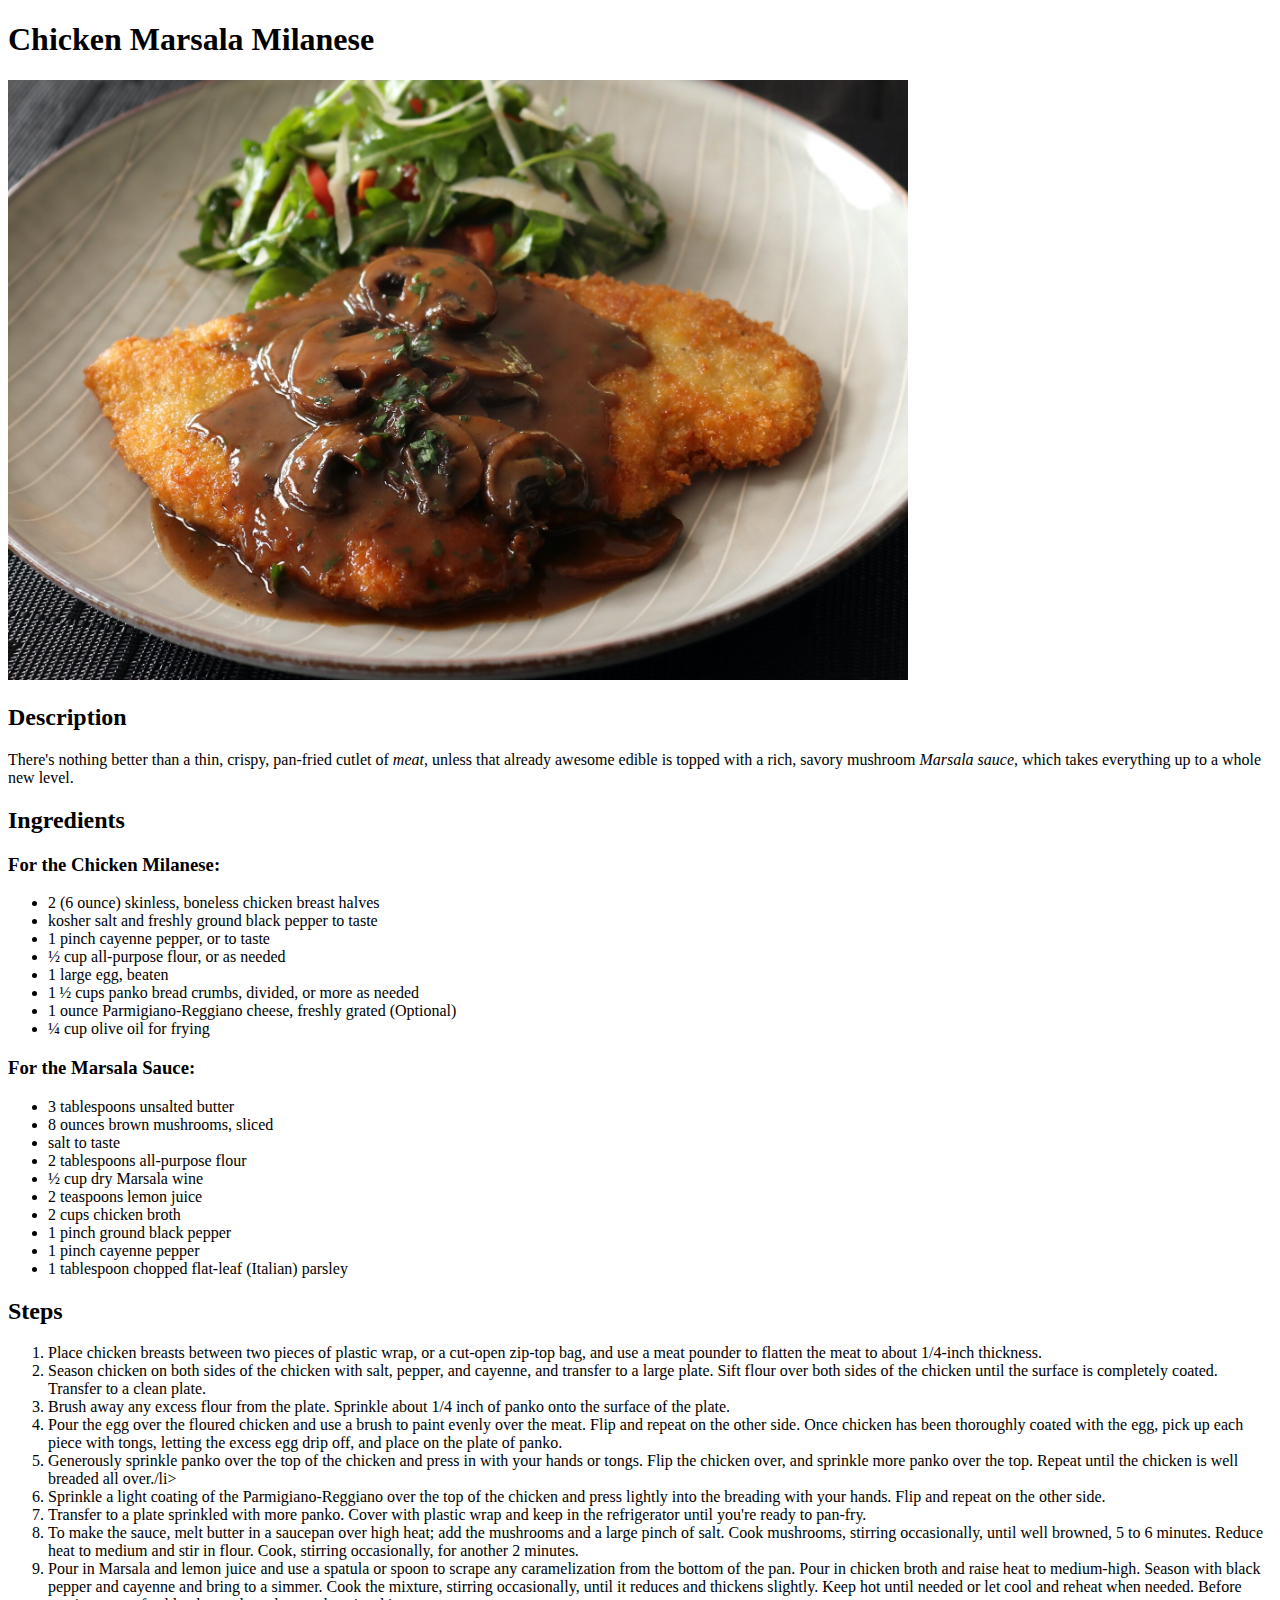
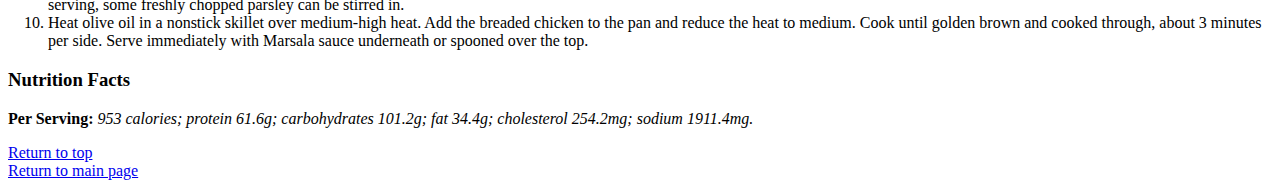
==== recipes/chicken_marsala_milanese.html @ edfeaf6b "Add recipes" ====
<!DOCTYPE html>
<html lang="en">
    <head>
        <title>Chicken_Marsala_Milanese</title>
        <meta charset="UTF-8">
    </head>

    <body>
        <h1 id="header">Chicken Marsala Milanese</h1>
        <img src="images/image.jfif" alt="chicken marsala milanese recipe" width="900" height="600">
        <h2>Description</h2>
            <p>There's nothing better than a thin, crispy, pan-fried cutlet of <em>meat</em>, unless that already awesome edible is topped with a rich, savory mushroom <em>Marsala sauce</em>, which takes everything up to a whole new level.</p>
        <h2>Ingredients</h2>
        <h3>For the Chicken Milanese:</h3>
        <ul>
            <li>2 (6 ounce) skinless, boneless chicken breast halves</li>
            <li>kosher salt and freshly ground black pepper to taste</li>
            <li>1 pinch cayenne pepper, or to taste</li>
            <li>½ cup all-purpose flour, or as needed</li>
            <li>1 large egg, beaten</li>
            <li>1 ½ cups panko bread crumbs, divided, or more as needed</li>
            <li>1 ounce Parmigiano-Reggiano cheese, freshly grated (Optional)</li>
            <li>¼ cup olive oil for frying</li>
        </ul>
        <h3>For the Marsala Sauce:</h3>
        <ul>
            <li>3 tablespoons unsalted butter</li>
            <li>8 ounces brown mushrooms, sliced</li>
            <li>salt to taste</li>
            <li>2 tablespoons all-purpose flour</li>
            <li>½ cup dry Marsala wine</li>
            <li>2 teaspoons lemon juice</li>
            <li>2 cups chicken broth</li>
            <li>1 pinch ground black pepper</li>
            <li>1 pinch cayenne pepper</li>
            <li>1 tablespoon chopped flat-leaf (Italian) parsley</li>
        </ul>
        <h2>Steps</h2>
        <ol>
            <li>Place chicken breasts between two pieces of plastic wrap, or a cut-open zip-top bag, and use a meat pounder to flatten the meat to about 1/4-inch thickness.</li>
            <li>Season chicken on both sides of the chicken with salt, pepper, and cayenne, and transfer to a large plate. Sift flour over both sides of the chicken until the surface is completely coated. Transfer to a clean plate.</li>
            <li>Brush away any excess flour from the plate. Sprinkle about 1/4 inch of panko onto the surface of the plate.</li>
            <li>Pour the egg over the floured chicken and use a brush to paint evenly over the meat. Flip and repeat on the other side. Once chicken has been thoroughly coated with the egg, pick up each piece with tongs, letting the excess egg drip off, and place on the plate of panko.</li>
            <li>Generously sprinkle panko over the top of the chicken and press in with your hands or tongs. Flip the chicken over, and sprinkle more panko over the top. Repeat until the chicken is well breaded all over.</Generously>/li>
            <li>Sprinkle a light coating of the Parmigiano-Reggiano over the top of the chicken and press lightly into the breading with your hands. Flip and repeat on the other side.</li>
            <li>Transfer to a plate sprinkled with more panko. Cover with plastic wrap and keep in the refrigerator until you're ready to pan-fry.</li>
            <li>To make the sauce, melt butter in a saucepan over high heat; add the mushrooms and a large pinch of salt. Cook mushrooms, stirring occasionally, until well browned, 5 to 6 minutes. Reduce heat to medium and stir in flour. Cook, stirring occasionally, for another 2 minutes.</li>
            <li>Pour in Marsala and lemon juice and use a spatula or spoon to scrape any caramelization from the bottom of the pan. Pour in chicken broth and raise heat to medium-high. Season with black pepper and cayenne and bring to a simmer. Cook the mixture, stirring occasionally, until it reduces and thickens slightly. Keep hot until needed or let cool and reheat when needed. Before serving, some freshly chopped parsley can be stirred in.</li>
            <li>Heat olive oil in a nonstick skillet over medium-high heat. Add the breaded chicken to the pan and reduce the heat to medium. Cook until golden brown and cooked through, about 3 minutes per side. Serve immediately with Marsala sauce underneath or spooned over the top.</li>
        </ol>
        <h3>Nutrition Facts</h3>
            <p><strong>Per Serving:</strong><em> 953 calories; protein 61.6g; carbohydrates 101.2g; fat 34.4g; cholesterol 254.2mg; sodium 1911.4mg.</em></p>
        <div>
            <a href="#header">Return to top</a>
        </div>
        <div>
            <a href="../index.html">Return to main page</a>
        </div>
    </body>
</html>
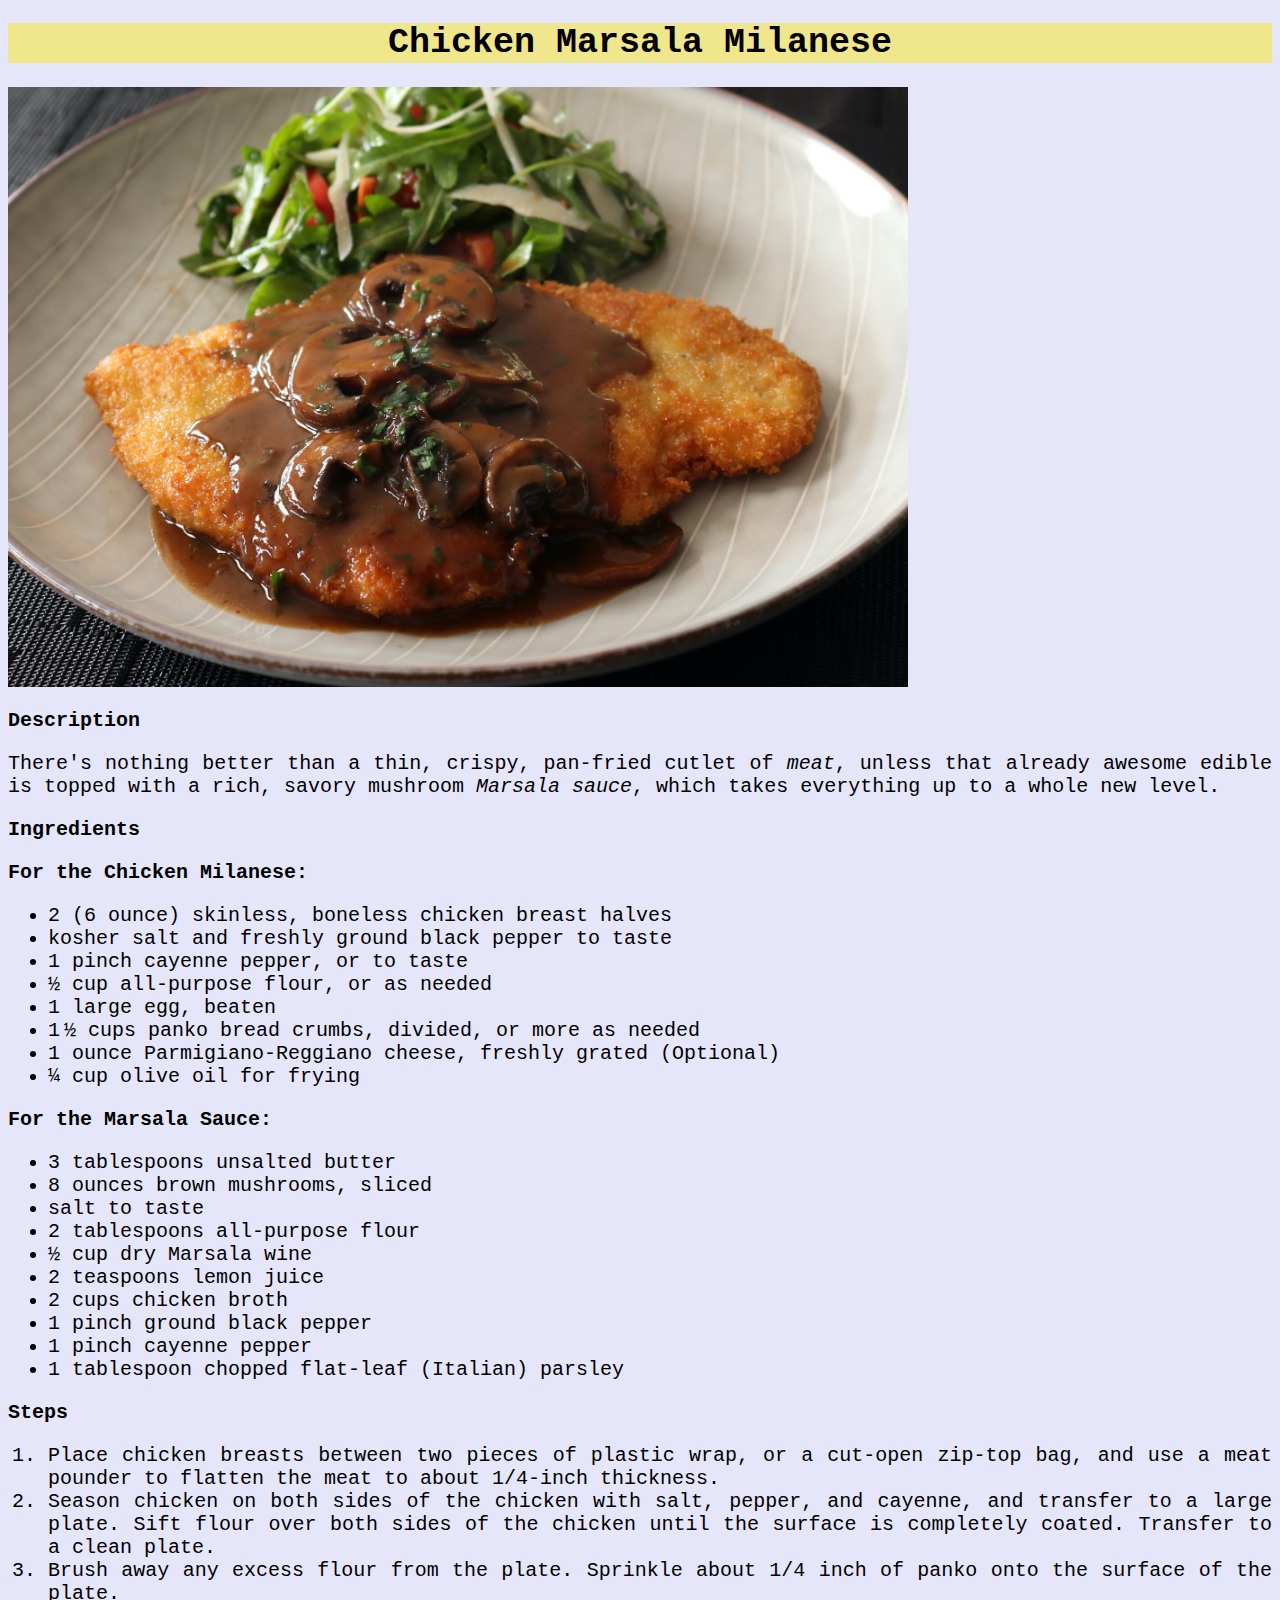
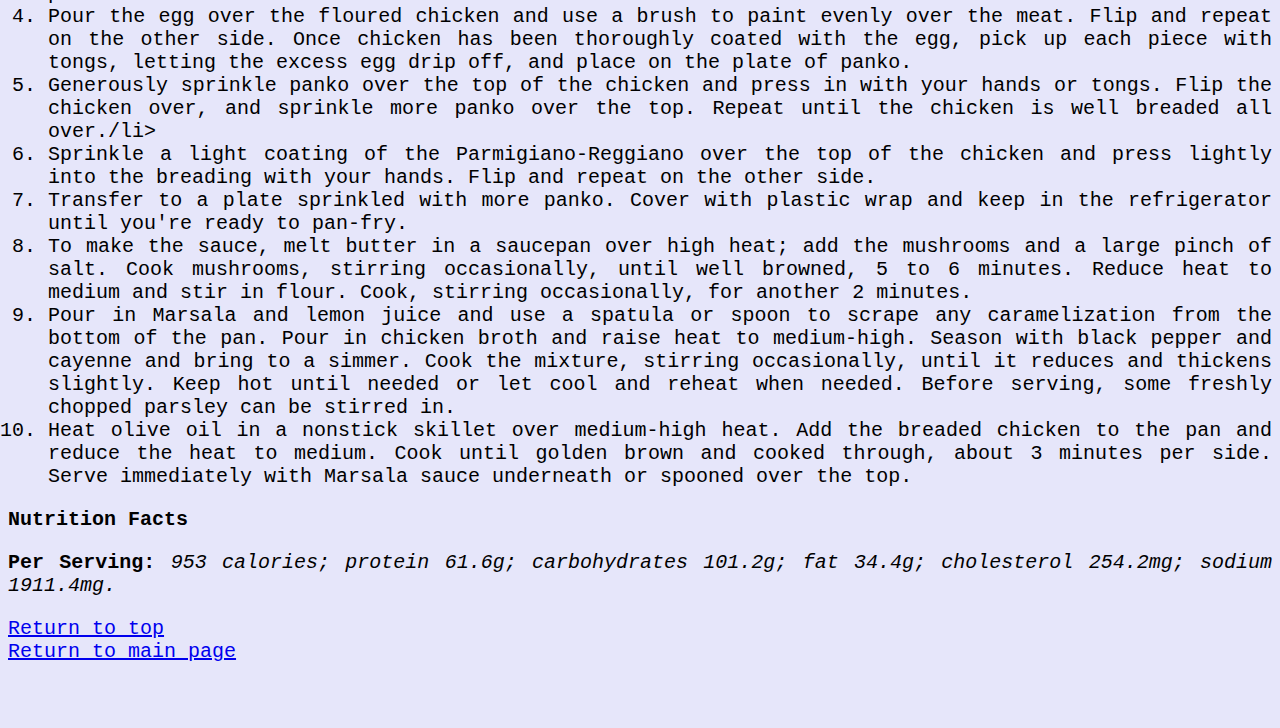
==== commit 12039277: "Add css file" ====
--- a/recipes/chicken_marsala_milanese.html
+++ b/recipes/chicken_marsala_milanese.html
@@ -3,6 +3,7 @@
     <head>
         <title>Chicken_Marsala_Milanese</title>
         <meta charset="UTF-8">
+        <link rel="stylesheet" href="style.css"/>
     </head>
 
     <body>
--- a/recipes/style.css
+++ b/recipes/style.css
@@ -0,0 +1,15 @@
+/* style.css */
+
+#header {
+    text-align: center;
+    background-color: khaki;
+    font-family: monospace;
+    font-size: 35px;
+}
+
+* {
+text-align: justify;
+font-family: monospace;
+font-size: 20px;
+background-color: lavender;
+}
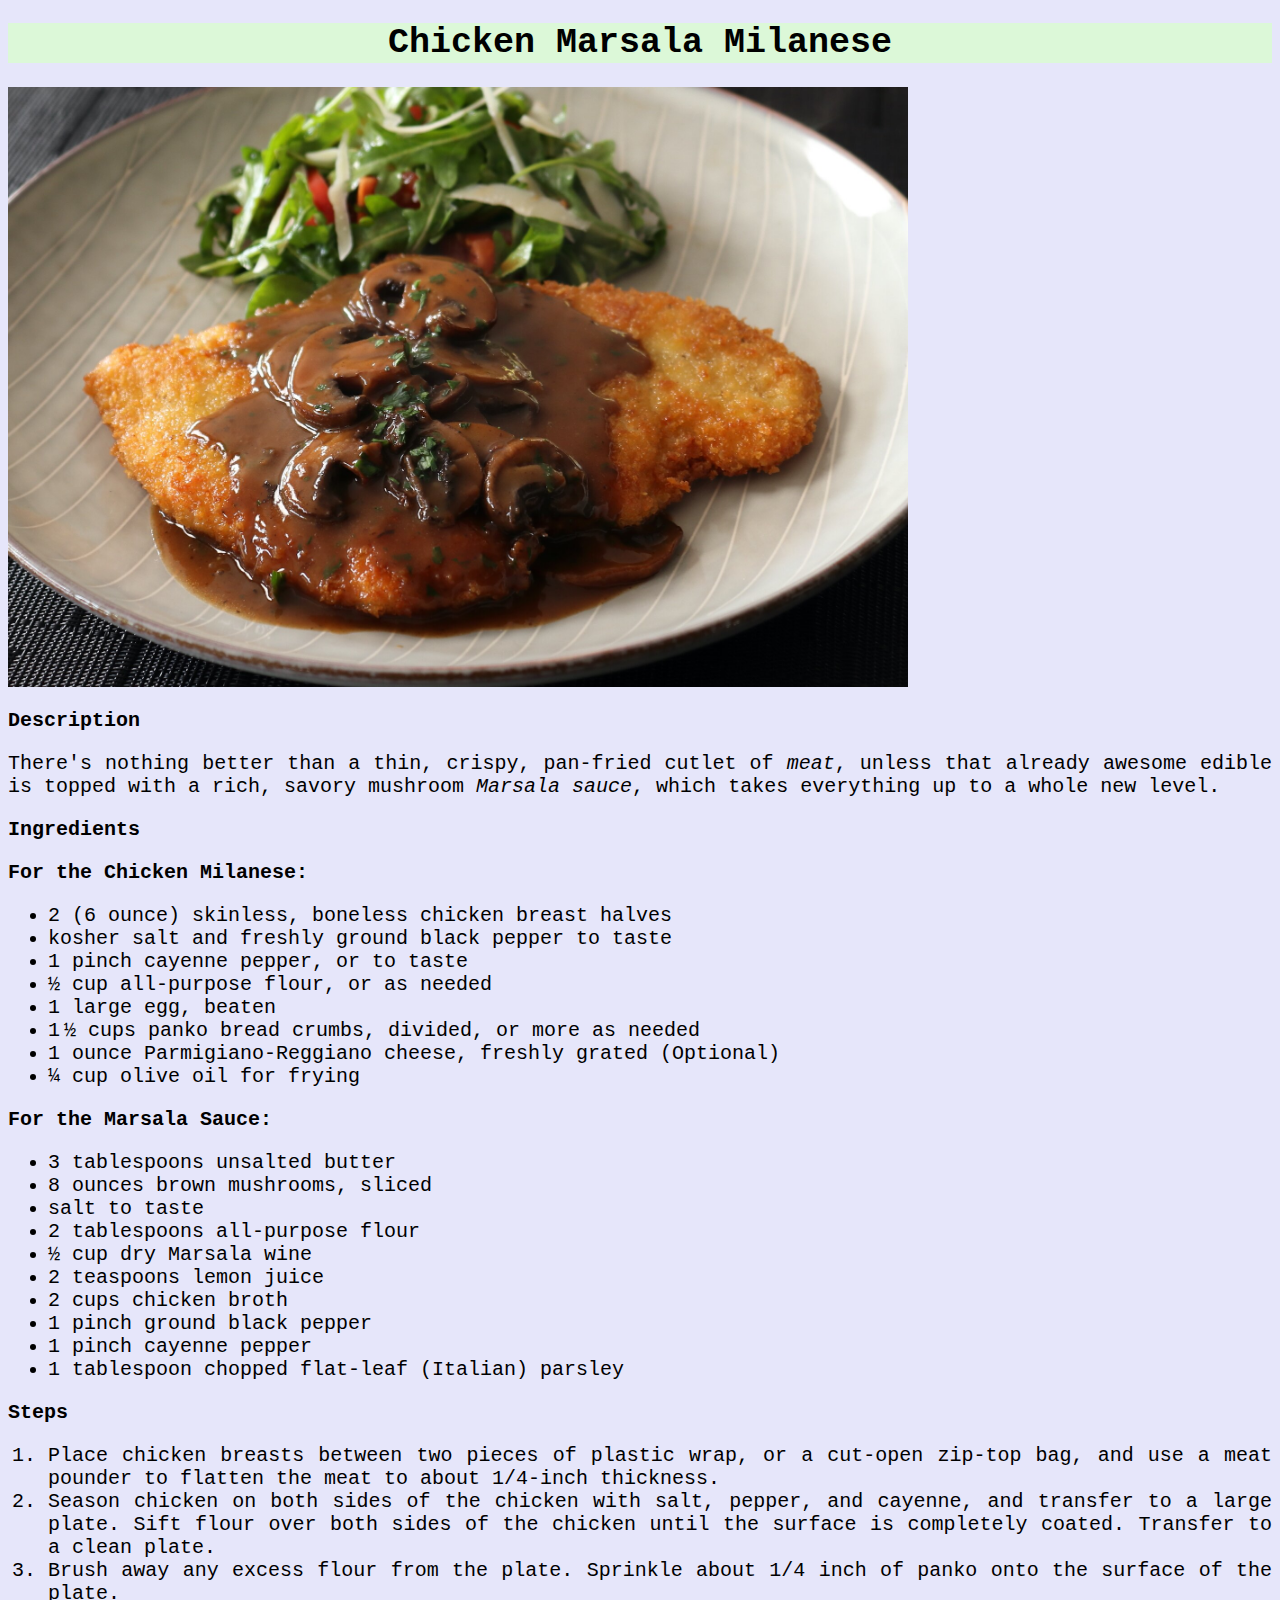
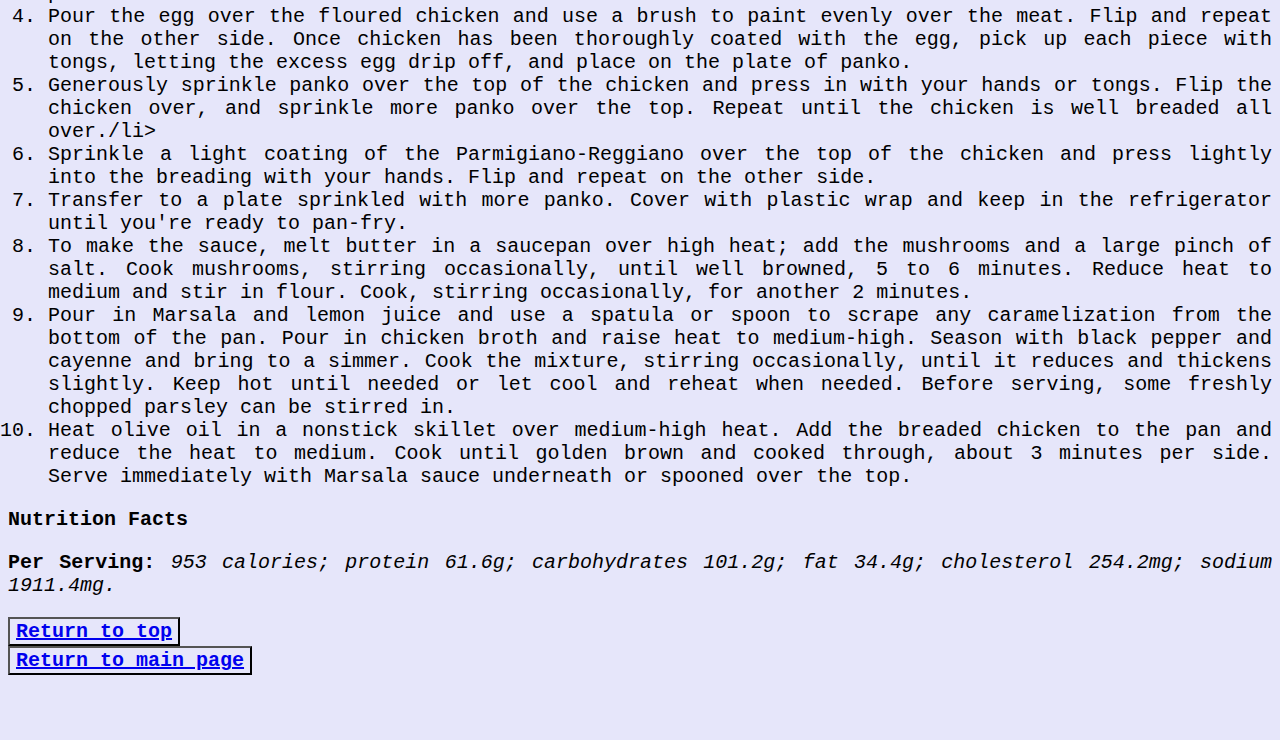
==== commit 73d87c4a: "minor changes in CSS" ====
--- a/recipes/chicken_marsala_milanese.html
+++ b/recipes/chicken_marsala_milanese.html
@@ -52,10 +52,11 @@
         <h3>Nutrition Facts</h3>
             <p><strong>Per Serving:</strong><em> 953 calories; protein 61.6g; carbohydrates 101.2g; fat 34.4g; cholesterol 254.2mg; sodium 1911.4mg.</em></p>
         <div>
-            <a href="#header">Return to top</a>
+            <button><a href="#header">Return to top</a></button>
         </div>
         <div>
-            <a href="../index.html">Return to main page</a>
+        <button><a href="../index.html">Return to main page</a></button>
         </div>
     </body>
+
 </html>--- a/recipes/style.css
+++ b/recipes/style.css
@@ -1,11 +1,4 @@
 /* style.css */
-
-#header {
-    text-align: center;
-    background-color: khaki;
-    font-family: monospace;
-    font-size: 35px;
-}
 
 * {
 text-align: justify;
@@ -13,3 +6,13 @@
 font-size: 20px;
 background-color: lavender;
 }
+
+#header {
+    text-align: center;
+    background-color:#DCF8D8;
+    font-size: 35px;
+}
+
+button {
+    font-weight: bold;
+}